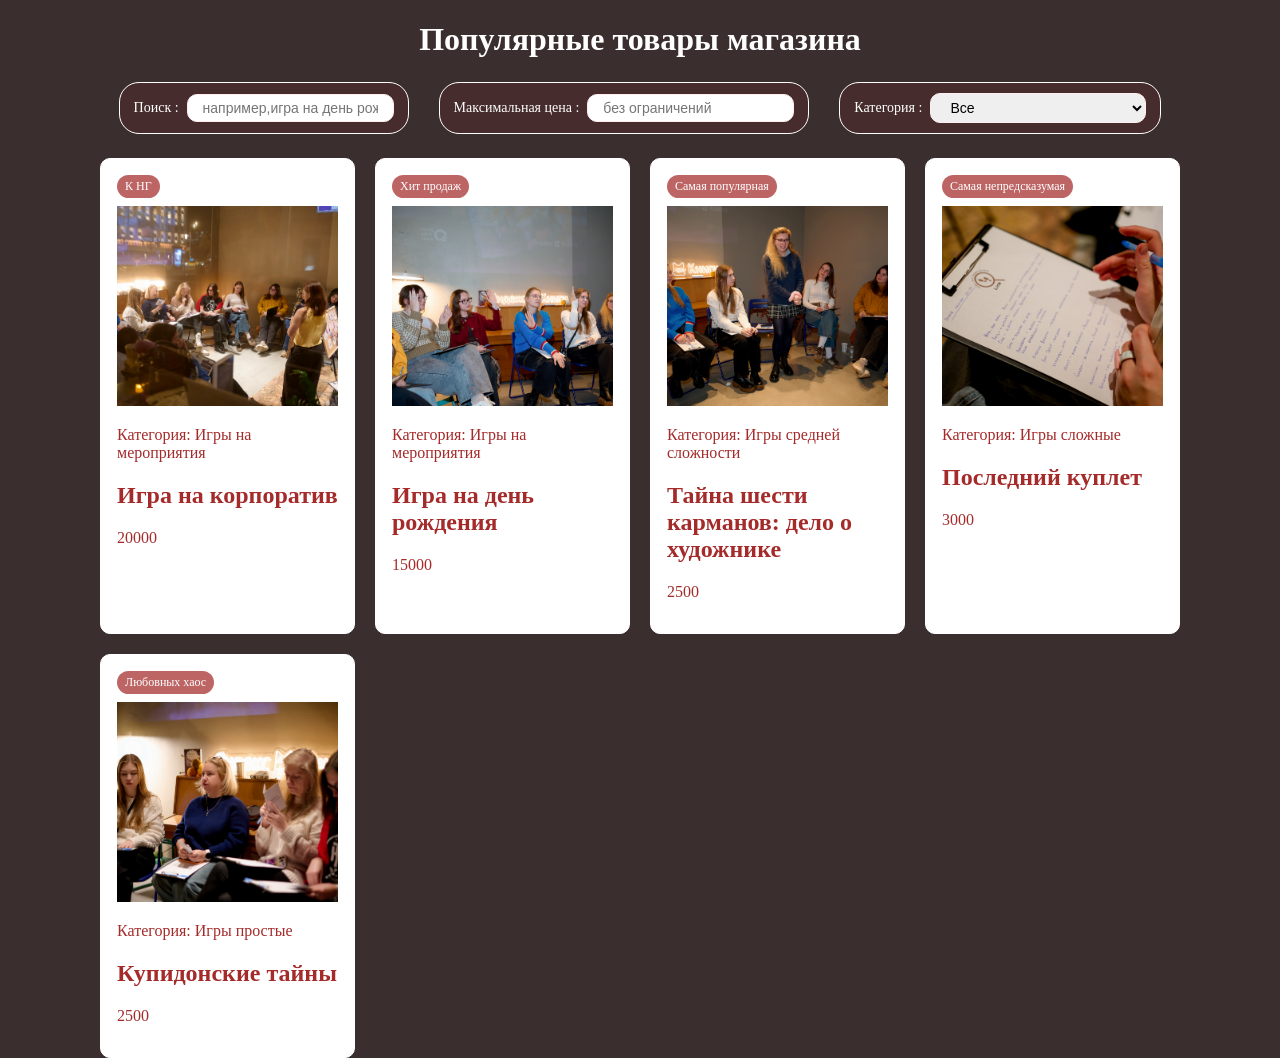
==== index.html @ 12bf052c "Update and rename link.html to index.html" ====
<!DOCTYPE html>
<html lang="ru">
  <head>
    <meta charset="UTF-8">
    <title>Магазин иллюстраций</title>
    <style>
      body {font-family: Montserrat;
        background: rgb(58, 46, 46);
        margin: 0;
        padding:32 px;
        color: rgb(255, 255, 255);
      }

      h1 {
        text-align: center;
        margin-bottom: 24px;
      }

      .panel {
        display:flex;
        justify-content: center;
        /* чтобы контент перемещался влево вправо */
        gap: 30px;
        /* отступ между элементами  */
        margin-bottom: 24px;
        /* отступ снизу  */
        flex-wrap: wrap; 
        /* с изменением страницы будет автоматом перемещаемым  */


     
      }
      .panel label {
        display:flex;
       align-items: center; 
       /* размещение прямо по центру */
        gap: 8px;
        font-size: 14px;
        background-color: rgb(70, 44, 44);
        border : 1px solid rgb(255, 255, 255);
        padding : 10px 14px;
        border-radius: 20px;
        /* скругление рамочек */

      }
      .panel input, .panel select {
      border : 4px solid rgb(255, 255, 255);
      border-radius: 10px;
      padding : 5px 15px;
      font-size: 14px;
      border : 1px solid rgb(255, 238, 238);

      }
      #products {
        display: grid;
        grid-template-columns: repeat(auto-fill, minmax(240px, 2fr)); 
        /* 2 fr это для телефона если совсем маленький экран будут 2 показываться*/
        gap: 20px;
        margin : 0 auto; 
        /* отсупы по бокам автоматически */
        max-width: 1080px ; 
        /* максимальная ширина страницы */
      }

      .card {
        background: white;
        border : 1px solid rgb(255, 255, 255);
       border-radius: 10px;
        padding : 16px;
        box-shadow: 0 8px 20 px  ; 
        /* тени :  смещение радиус, размытия, тени цвет */
        color: brown;
        transition: trasform 0.15s ease, box-shadow 0.15s ease;
      }
/* анимация при наведении  */
      .card:hover { 
        transform: translateY(-4px);
        box-shadow: 0 16px 30px  rgb(181, 142, 142);        

      }

      .card img {
         width: 100%;
         height: 200px;
         object-fit: cover;

      }

      .badge {
        color: rgb(255, 255, 255);
        background: rgb(189, 101, 101);
        display:inline-flex;
        align-self: flex-start;
        font-size: 12px;
        margin-bottom: 8px;
        padding: 4px 8px;
        border-radius: 12px;      
      }
     

      

    </style>
  </head>
  <body>
    <h1>Популярные товары магазина</h1>
    <div class="panel">
      <label>
         Поиск :
         <input type="text" id="search" placeholder="например,игра на день рождения"> 
         <!-- плейсхолдер что показывается когда поле не заполнено -->
      </label>

       <label>
         Максимальная цена :
         <input type="number" id="price" placeholder="без ограничений"> 
         <!-- плейсхолдер что показывается когда поле не заполнено -->
      </label>

       <label>
         Категория :
         <select id="category"> 
        <option value="all"> Все </option>
        </select>
      </label>


    </div>

      <div id="products"></div>

    <script>

      const products = [
        {name: "Игра на корпоратив", price:20000, category: "Игры на мероприятия", badge: "К НГ", image: "corp.jpg"},
        {name: "Игра на день рождения", price:15000, category: "Игры на мероприятия", badge: "Хит продаж", image: "dr.jpg"},
        {name: "Тайна шести карманов: дело о художнике", price:2500, category: "Игры средней сложности", badge: "Самая популярная", image: "6k.jpg"},
        {name: "Последний куплет", price:3000, category: "Игры сложные", badge: "Самая непредсказумая", image: "kuplet.jpg"},
        {name: "Купидонские тайны", price:2500, category: "Игры простые", badge: "Любовных хаос", image: "kupid.jpg"}
      ]
      //массив данный где каждый продукт хранит в себе набор данных 

      //получение значений полей

      let productsBox = document.getElementById("products");
      let searchField = document.getElementById("search");
      let categorySelect = document.getElementById("category"); //  выпадающая менюшка категорий
      let priceField = document.getElementById("price");

      //функция по отрисовке продуктов 

      function drawProducts(list){
        productsBox.innerHTML ="";
      
        for (let i = 0; i <list.length; i++){
            let item = list[i];
            let card = document.createElement("div"); //создай элемент див контейнер куда помещаем карточку 
            card.className = "card";


            card.innerHTML = 
          `<span class="badge"> ${item.badge} </span>` +  
          `<img src="${item.image}" alt= "${item.name}"</img>`+
          `<p>Категория: ${item.category} </p>`+
          `<h2> ${item.name}</h2>` +
          `<p class="price"> ${item.price} </p>`;

        
          productsBox.appendChild(card);
          
        }
      }
     
      drawProducts(products);

      function updateList (){
        let text = searchField.value.toLowerCase();
        let category = categorySelect.value; //выбор категории
        let maxPrice = parseInt(priceField.value, 10) //получаем значения из прайсфилд и не больше 10 символов по цене

        let filtered = []; // данные по условиям от пользователя
        for (let i=0; i < products.length; i++) 
        {
          let product = products[i];
          matchesText = product.name.toLocaleLowerCase().indexOf(text) !==-1; //если в названии продукта встречается хоть буква есть 
          let matchesCategory = category === "all" || product.category === category // либо если выбрано знать все, иначе по выбранной категории
          let mathesPrice = isNaN(maxPrice) || product.price <=maxPrice; // пользователь сам указывает макс цену и тогда показывается все товары меньше чем его цена
          if (matchesText && matchesCategory && mathesPrice) //соотвествует ли продукт всем категориям 
          {
            filtered.push(product);
          }

        }
        drawProducts(filtered); // когда отфильтровали выводим на страницу 
      }

      //категории в список при поиске добавляем 

      function fillCategory() {
        let usingCategory = {};
        for (let i=0; i < products.length; i++){
          let category = products[i].category;
          if (!usingCategory[category])//добавляем категории  из того массива что у нас есть, если новый товар добавим, то категория автоматом подтянется
          {
            let option = document.createElement("option");
            option.value = category;
            option.textContent = category;
            categorySelect.appendChild(option);
            usingCategory[category]=true; //чтобы повторно не добавлялась
          }
        }


      }

      searchField.addEventListener("input", updateList);
      categorySelect.addEventListener("input", updateList);
     priceField.addEventListener ("input", updateList);

     fillCategory(); 



      drawProducts(products);

   

   </script>
  </body>
</html>
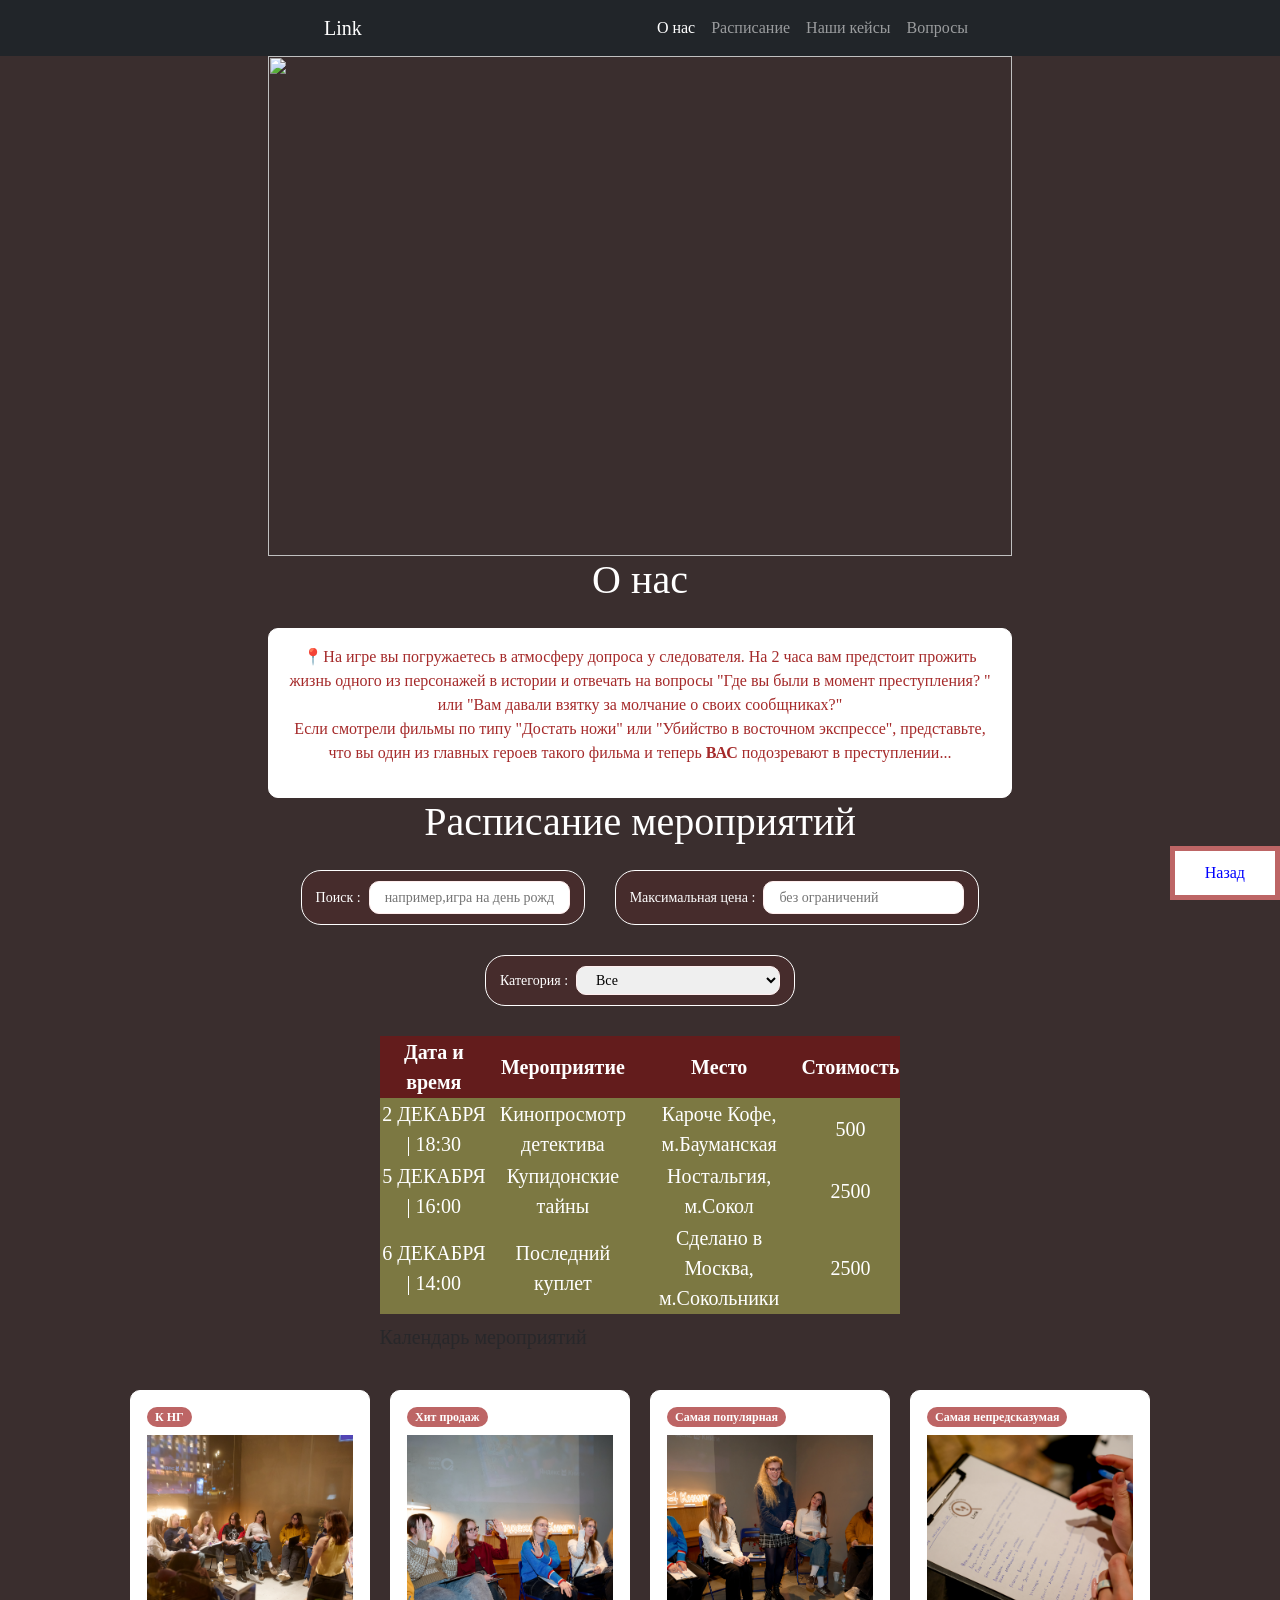
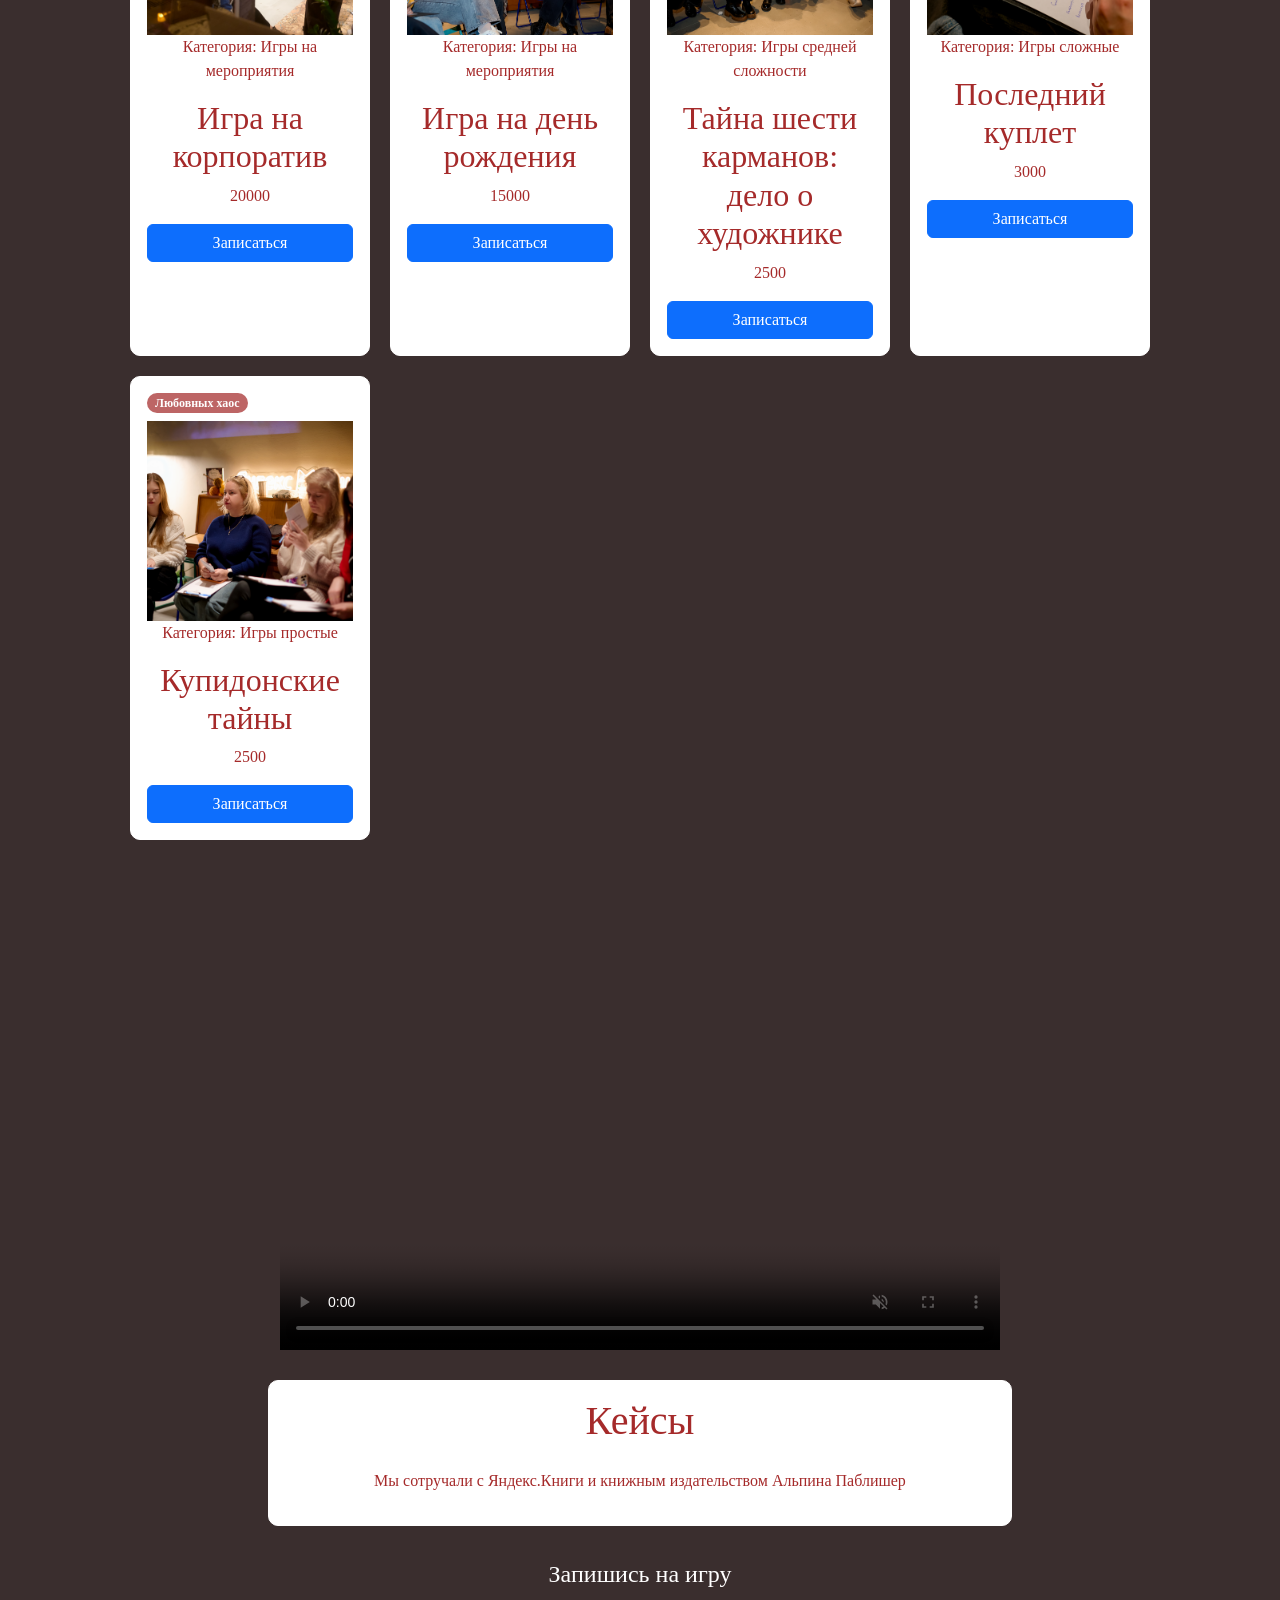
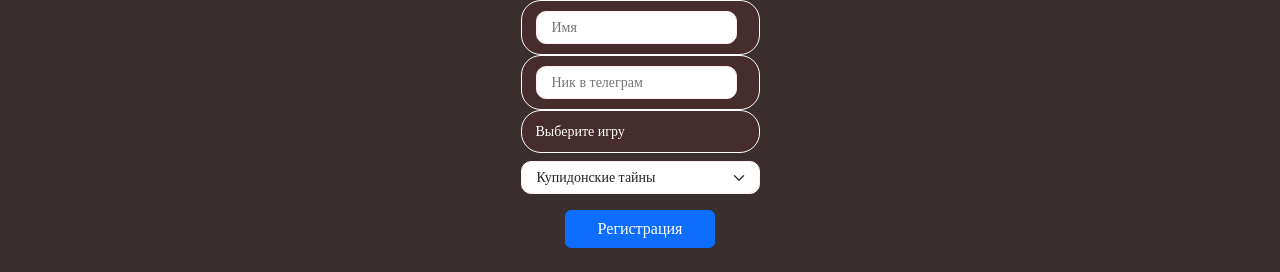
==== commit 226f6dd4: "index.html" ====
--- a/index.html
+++ b/index.html
@@ -1,14 +1,29 @@
 <!DOCTYPE html>
 <html lang="ru">
   <head>
-    <meta charset="UTF-8">
-    <title>Магазин иллюстраций</title>
+	<meta charset="UTF-8">
+  <link href="logo.png" rel="icon">
+  <style type="text/css" id="operaUserStyle"></style>
+    <title>Магазин</title>
+	<meta name="keywords" content="Детективные игры, мафия">
+	<meta name="description" content="Авторские ролевые игры с детективным сюжетом">
+	<meta name="author" content="Бабышина Элина Андреевна">
+	<meta name="robots" content="NOINDEX, FOLLOW">  
+
+
+  <meta name="viewport" content="width=device-width,initial-scale=1,maximum-scale=1"/>
+
+<link href="https://cdn.jsdelivr.net/npm/bootstrap@5.3.8/dist/css/bootstrap.min.css" rel="stylesheet" integrity="sha384-sRIl4kxILFvY47J16cr9ZwB07vP4J8+LH7qKQnuqkuIAvNWLzeN8tE5YBujZqJLB" crossorigin="anonymous">
+
+
+
     <style>
       body {font-family: Montserrat;
         background: rgb(58, 46, 46);
         margin: 0;
         padding:32 px;
         color: rgb(255, 255, 255);
+        text-align: center;
       }
 
       h1 {
@@ -96,14 +111,133 @@
         padding: 4px 8px;
         border-radius: 12px;      
       }
-     
-
-      
+
+       .back{
+        border: 5px solid rgb(189, 101, 101);
+        background: white;
+        color: black;
+        padding: 10px;
+        position: fixed;
+        bottom: 0; 
+        right: 0;
+        /* в самый низ и справа */
+        }
+
+        .about {
+        background: white;
+        border : 1px solid rgb(255, 255, 255);
+        border-radius: 10px;
+        padding : 16px;
+       color: brown;
+        flex-wrap: wrap; 
+        width:100%;
+       
+        }
+        .keys
+        {
+        background: white;
+        border : 1px solid rgb(255, 255, 255);
+        border-radius: 10px;
+        padding : 16px;
+       color: brown;
+        flex-wrap: wrap; 
+        width:100%;
+       
+        }
+
+         .menu{
+            display: flex;
+      justify-content: flex-end;
+      flex-wrap: wrap;
+      align-items: center;
+       padding: 10px;
+        gap: 20px;
+    } 
+      /* толщина, заливка) */
+   
+    .menu img {
+    width: 80px;
+  }
+   a {
+      padding : 20px;
+      text-decoration : none;
+      color: blue;
+      text-align: center;
+      gap: 20px;
+ 
+  }
+
+   .menu a:hover {
+    background: blue;
+    color: white;
+  }
+
+   .photo img {
+         width: 100%;
+         height: 500px;
+         
+         object-fit: cover;
+
+      }
+
+
+      .container {
+			width: 60%;
+			margin: 0 auto;
+		}
+		
+		
 
     </style>
+    
+
+    
+
+
+         
+
   </head>
   <body>
-    <h1>Популярные товары магазина</h1>
+
+    
+    <nav class="navbar navbar-expand-lg navbar-dark bg-dark">
+            <div class="container px-5">
+                <a class="navbar-brand" href="#!">Link</a>
+                <button class="navbar-toggler" type="button" data-bs-toggle="collapse" data-bs-target="#navbarSupportedContent" aria-controls="navbarSupportedContent" aria-expanded="false" aria-label="Toggle navigation"><span class="navbar-toggler-icon"></span></button>
+                <div class="collapse navbar-collapse" id="navbarSupportedContent">
+                     <ul class="navbar-nav ms-auto mb-2 mb-lg-0">
+                        <li class="nav-item"><a class="nav-link active" aria-current="page" href="#we">О нас</a></li>
+                        <li class="nav-item"><a class="nav-link" href="#schedule">Расписание</a></li>
+                        <li class="nav-item"><a class="nav-link" href="#keys">Наши кейсы</a></li>
+                        <li class="nav-item"><a class="nav-link" href="#!">Вопросы</a></li>
+                    </ul>
+                </div>
+            </div>
+        </nav>
+      
+
+       
+
+
+ <div class="container">
+
+  <div class="photo">
+  <img src="ph.jpg">
+  </div>
+
+ 
+     
+         
+
+       <h1 id="we">О нас</h1>
+      <div class="about">
+    <p>📍На игре вы погружаетесь в атмосферу допроса у следователя. На 2 часа вам предстоит прожить жизнь одного из персонажей в истории и отвечать на вопросы "Где вы были в момент преступления? " или "Вам давали взятку за молчание о своих сообщниках?"<br>Если смотрели фильмы по типу "Достать ножи" или "Убийство в восточном экспрессе", представьте, что вы один из главных героев такого фильма и теперь <b>ВАС</b> подозревают в преступлении... </p>
+    </div>
+
+
+
+
+    <h1 id="schedule">Расписание мероприятий</h1>
     <div class="panel">
       <label>
          Поиск :
@@ -124,13 +258,96 @@
         </select>
       </label>
 
+       <div class="back">
+      <a href="#">Назад</a>
 
     </div>
 
-      <div id="products"></div>
-
+     <table style="border-spacing: 20px; width:70%; font-size: 15pt; font-family: Calibri;">
+      <caption>Календарь мероприятий</caption>
+      <thead style="background: rgb(99, 28, 28); color:white;">
+        <tr>
+          <th>Дата и время </th>
+          <th>Мероприятие</th>
+          <th>Место</th>
+          <th>Стоимость</th>
+
+           </tr>
+      </thead>
+
+  
+      <tbody style="background: rgb(124, 120, 66); color:white;">
+        <tr>
+          <td>2 ДЕКАБРЯ | 18:30 </td>
+          <td>Кинопросмотр детектива</td>
+          <td>Кароче Кофе, м.Бауманская</td>
+          <td>500</td>
+        </tr>
+        
+          <tr>
+          <td>5 ДЕКАБРЯ | 16:00 </td>
+          <td>Купидонские тайны </td>
+          <td>Ностальгия, м.Сокол</td>
+          <td>2500</td>
+        </tr>
+
+        <tr>
+          <td>6 ДЕКАБРЯ | 14:00 </td>
+          <td>Последний куплет </td>
+          <td>Сделано в Москва, м.Сокольники</td>
+          <td>2500</td>
+        </tr>
+
+
+
+      </tbody>
+    </table>
+
+    <div id="products"></div>
+
+     <video src="IMG_4102.MOV" width="720" height="480" poster="ph.jpg" controls autoplay muted loop> 
+    </video>
+    
+      
+      <div class="keys">
+        <h1 id="keys">Кейсы</h1>
+    <p>Мы сотручали с Яндекс.Книги и книжным издательством Альпина Паблишер </p>
+    </div>
+
+    <form autocomplete="on" id="form">
+  <fieldset>
+    <legend>Запишись на игру</legend>
+    <div class="mb-3">
+	<label>
+					<input type="text" name="firstname" placeholder="Имя" required><hr>
+				</label>
+        <label>
+					<input type="text"  placeholder="Ник в телеграм" required><hr>
+				</label>   
+      <label for="disabledSelect" class="form-label">Выберите игру</label>
+      <select id="disabledSelect" class="form-select">
+        <option>Купидонские тайны</option>
+         <option>Последний куплет</option>
+            <option>Тайна шести карманов</option>
+      </select>
+    </div>
+    <button type="submit" class="btn btn-primary"><a class="navbar-brand" href="https://t.me/detective_games">Регистрация</a></button>
+  </fieldset>
+</form>
+
+
+
+    </div>
+
+    
+
+    
+
+      
+<script src="https://cdn.jsdelivr.net/npm/bootstrap@5.3.8/dist/js/bootstrap.bundle.min.js" integrity="sha384-FKyoEForCGlyvwx9Hj09JcYn3nv7wiPVlz7YYwJrWVcXK/BmnVDxM+D2scQbITxI" crossorigin="anonymous"></script>
+</div>
     <script>
-
+ 
       const products = [
         {name: "Игра на корпоратив", price:20000, category: "Игры на мероприятия", badge: "К НГ", image: "corp.jpg"},
         {name: "Игра на день рождения", price:15000, category: "Игры на мероприятия", badge: "Хит продаж", image: "dr.jpg"},
@@ -163,7 +380,8 @@
           `<img src="${item.image}" alt= "${item.name}"</img>`+
           `<p>Категория: ${item.category} </p>`+
           `<h2> ${item.name}</h2>` +
-          `<p class="price"> ${item.price} </p>`;
+          `<p class="price"> ${item.price} </p>`+
+          `<a href="https://t.me/detective_games" class="btn btn-primary">Записаться</a>`; //вместо # ставить / и ссылка на страницу куда переходим
 
         
           productsBox.appendChild(card);
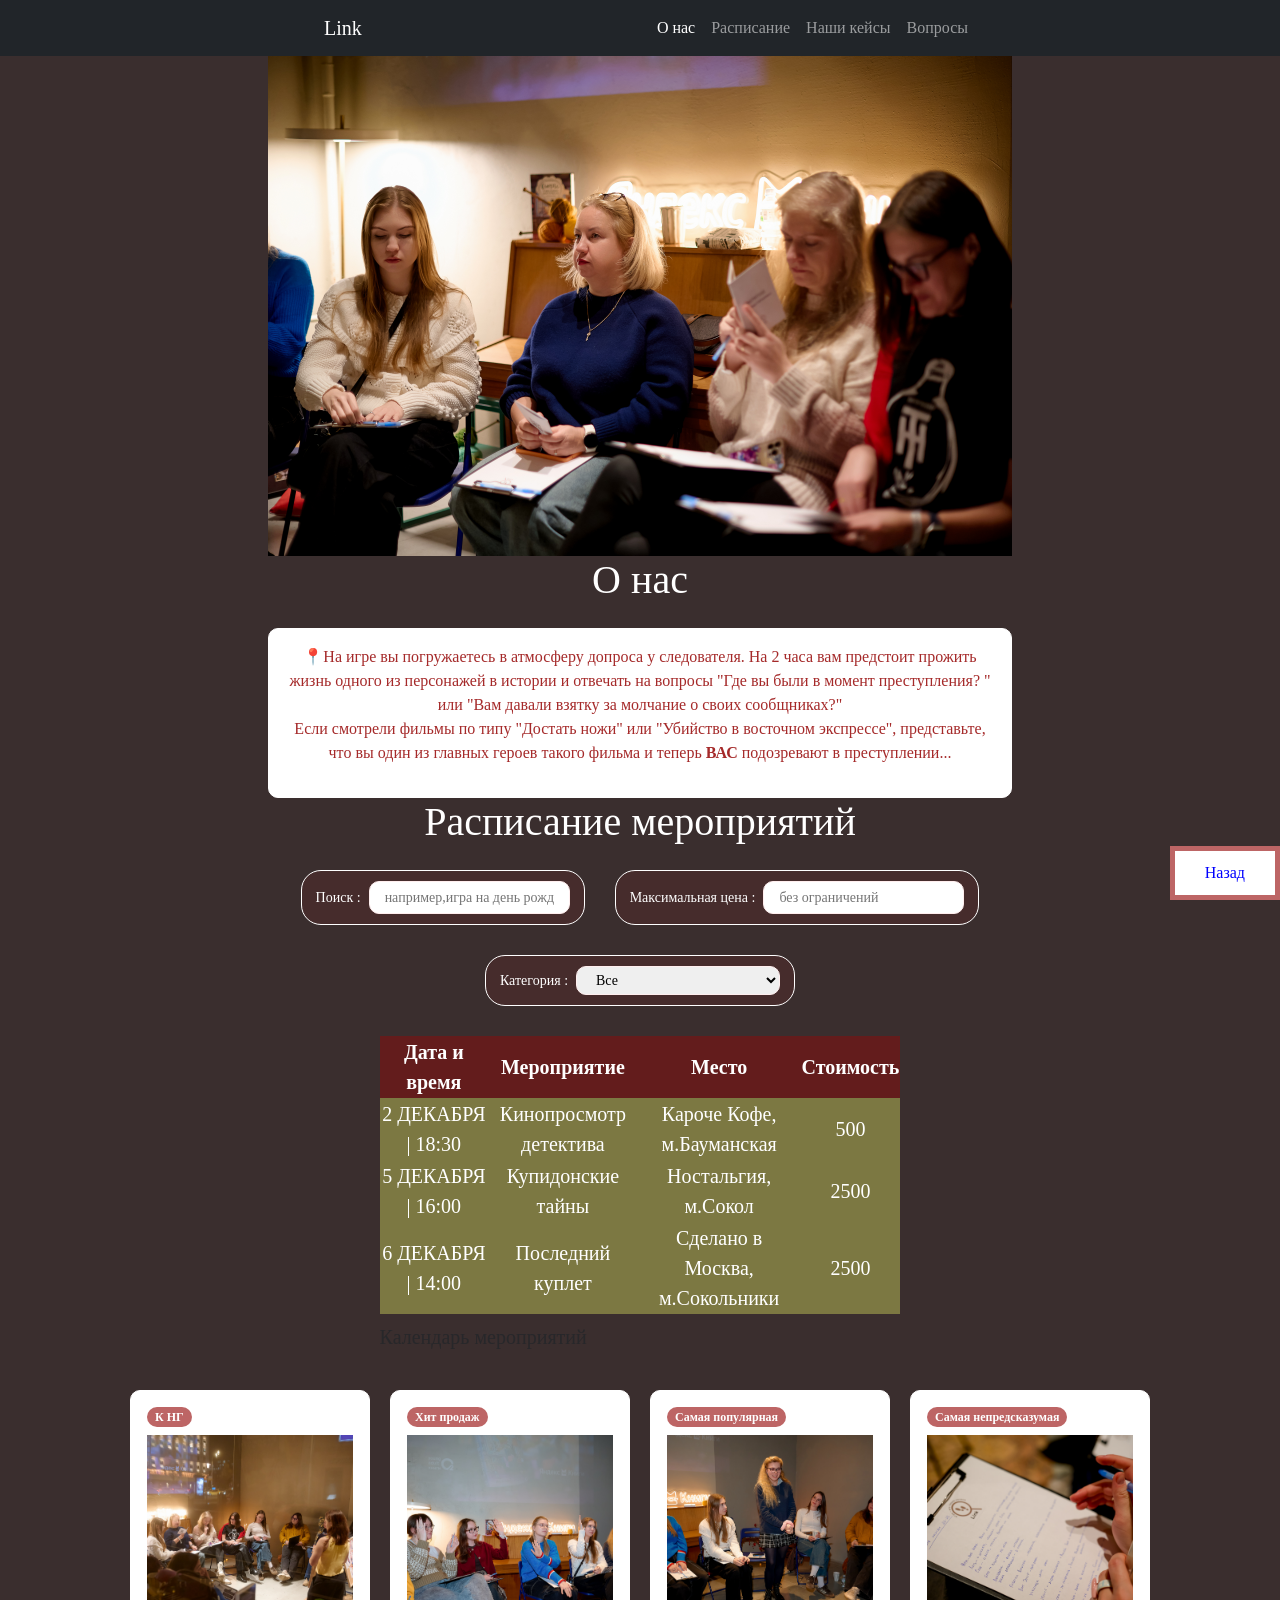
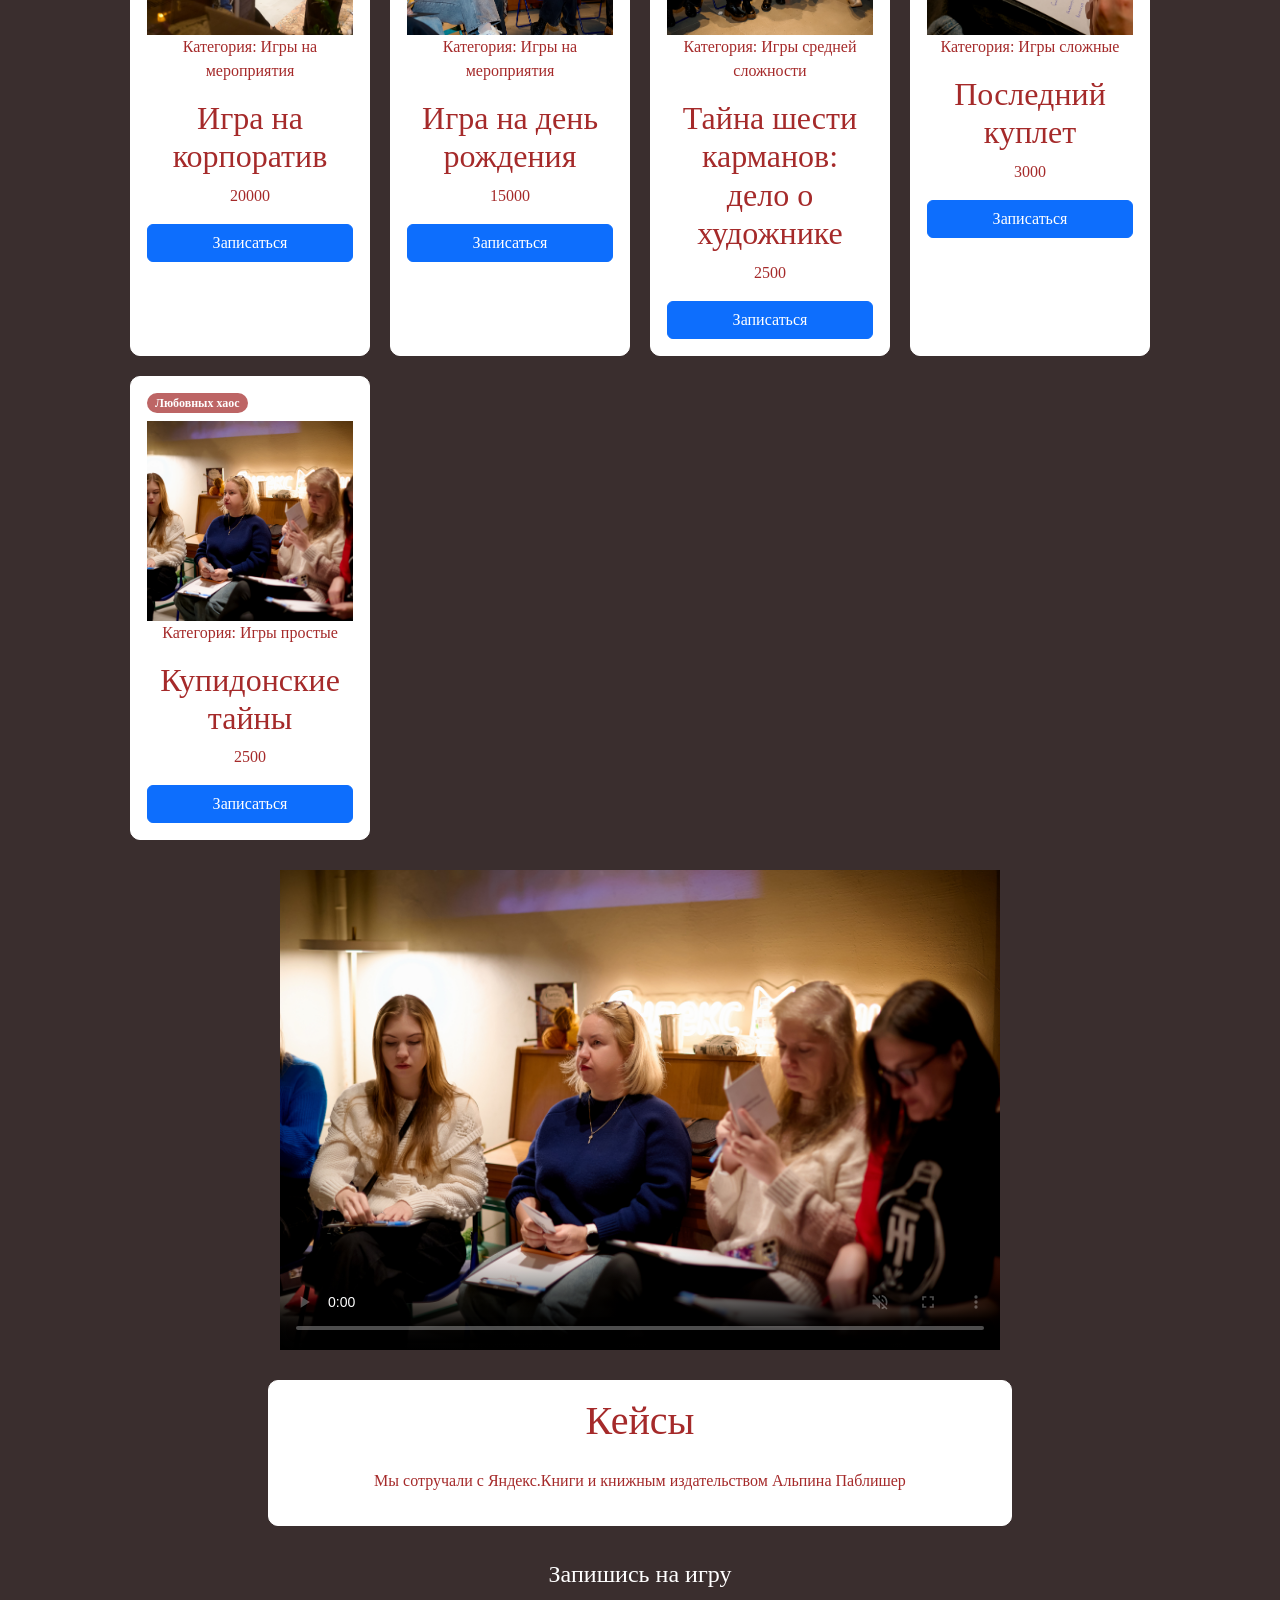
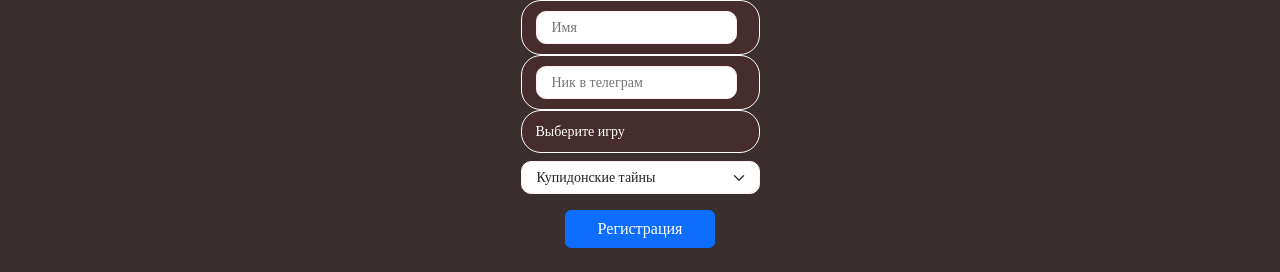
==== commit 3aeae805: "index.html" ====
--- a/index.html
+++ b/index.html
@@ -305,7 +305,7 @@
 
     <div id="products"></div>
 
-     <video src="IMG_4102.MOV" width="720" height="480" poster="ph.jpg" controls autoplay muted loop> 
+     <video src="IMG_4102.mp4" width="720" height="480" poster="ph.jpg" controls autoplay muted loop> 
     </video>
     
       
@@ -446,3 +446,4 @@
    </script>
   </body>
 </html> 
+
